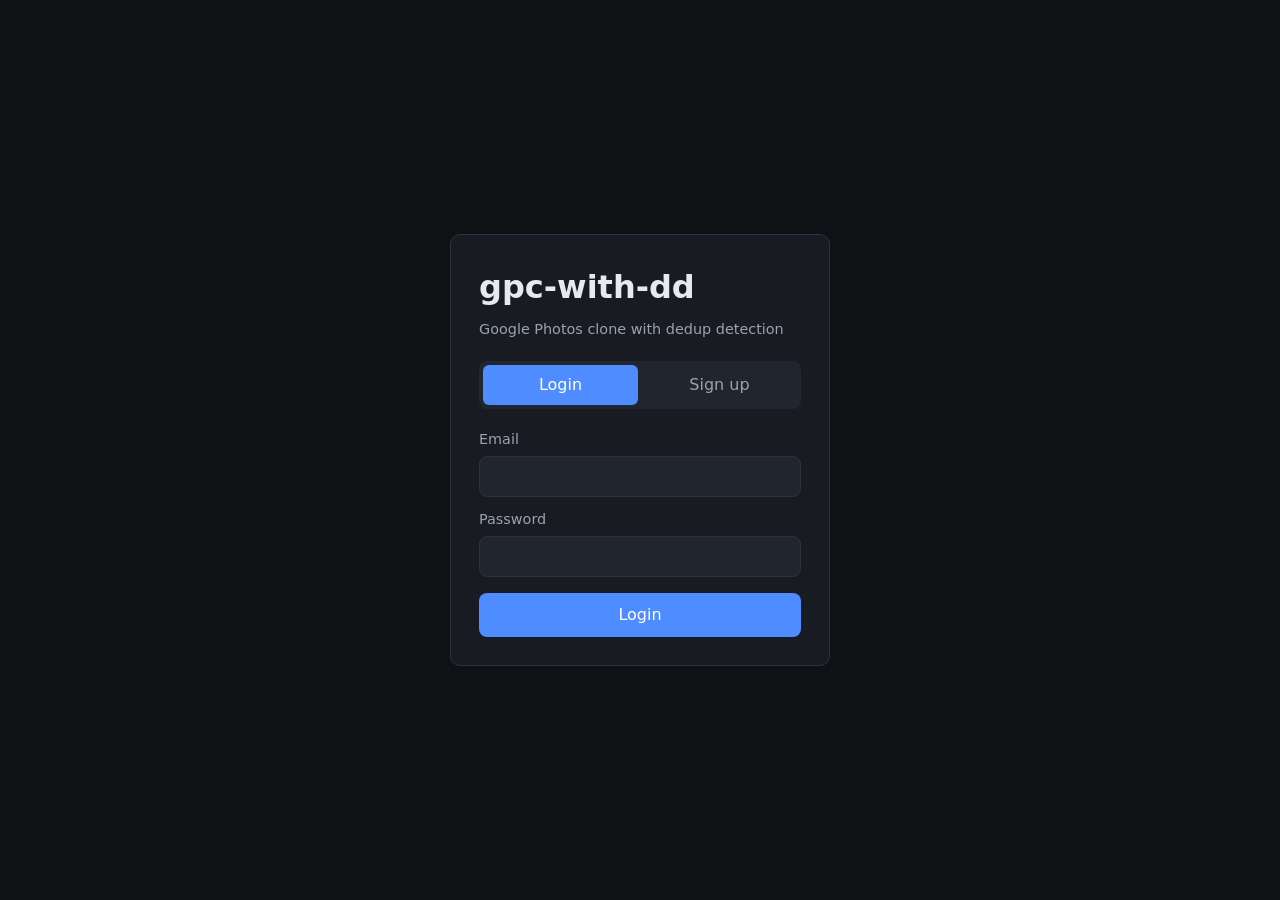
==== frontend/album.html @ 7994005e "add album feature, frontend, and untrack .env - album roles (owner/member) with migration - POST /al" ====
<!DOCTYPE html>
<html lang="en">
  <head>
    <meta charset="UTF-8" />
    <meta name="viewport" content="width=device-width, initial-scale=1.0" />
    <title>gpc-with-dd - Album</title>
    <link rel="stylesheet" href="css/styles.css" />
  </head>
  <body>
    <header class="topbar">
      <a href="albums.html" class="back">&larr; Albums</a>
      <button type="button" id="logout" class="ghost">Logout</button>
    </header>

    <main class="container">
      <p id="message" class="message" hidden></p>

      <div class="album-header">
        <h1 id="album-title">Loading&hellip;</h1>
        <span id="album-role" class="badge"></span>
      </div>

      <div id="stats" class="stats"></div>

      <section class="panel">
        <h2>Photos</h2>
        <p class="muted">Photo upload and gallery are coming soon.</p>
      </section>
    </main>

    <script type="module" src="js/album.js"></script>
  </body>
</html>
---- frontend/css/styles.css ----
:root {
  --bg: #0f1115;
  --surface: #181b22;
  --surface-2: #21252e;
  --border: #2c313c;
  --text: #e7e9ee;
  --muted: #9aa2b1;
  --primary: #4f8cff;
  --primary-hover: #3d78e6;
  --success: #2ecc71;
  --error: #ff6b6b;
  --radius: 10px;
}

* {
  box-sizing: border-box;
}

body {
  margin: 0;
  font-family: system-ui, -apple-system, "Segoe UI", Roboto, sans-serif;
  background: var(--bg);
  color: var(--text);
  line-height: 1.5;
}

h1,
h2,
h3 {
  margin: 0 0 0.5rem;
}

a {
  color: inherit;
  text-decoration: none;
}

.topbar {
  display: flex;
  align-items: center;
  justify-content: space-between;
  padding: 0.9rem 1.5rem;
  background: var(--surface);
  border-bottom: 1px solid var(--border);
  position: sticky;
  top: 0;
}

.container {
  max-width: 880px;
  margin: 0 auto;
  padding: 1.5rem;
}

.panel {
  background: var(--surface);
  border: 1px solid var(--border);
  border-radius: var(--radius);
  padding: 1.25rem;
  margin-bottom: 1.25rem;
}

.primary,
.ghost {
  font: inherit;
  cursor: pointer;
  border-radius: 8px;
  padding: 0.55rem 1rem;
  border: 1px solid transparent;
  transition: background 0.15s ease, border-color 0.15s ease;
}

.primary {
  background: var(--primary);
  color: #fff;
}

.primary:hover {
  background: var(--primary-hover);
}

.ghost {
  background: transparent;
  color: var(--text);
  border-color: var(--border);
}

.ghost:hover {
  border-color: var(--primary);
}

button:disabled {
  opacity: 0.6;
  cursor: not-allowed;
}

input {
  font: inherit;
  background: var(--surface-2);
  color: var(--text);
  border: 1px solid var(--border);
  border-radius: 8px;
  padding: 0.55rem 0.75rem;
  width: 100%;
}

input:focus {
  outline: none;
  border-color: var(--primary);
}

label {
  display: block;
  font-size: 0.9rem;
  color: var(--muted);
  margin-bottom: 0.75rem;
}

label input {
  margin-top: 0.35rem;
}

small {
  color: var(--muted);
  font-size: 0.78rem;
}

.form .primary {
  width: 100%;
  margin-top: 0.25rem;
}

.inline-form {
  display: flex;
  gap: 0.5rem;
}

.inline-form input {
  flex: 1;
}

.muted {
  color: var(--muted);
}

/* Auth page */
.auth {
  min-height: 100vh;
  display: flex;
  align-items: center;
  justify-content: center;
  padding: 1.5rem;
}

.auth .card {
  width: 100%;
  max-width: 380px;
  background: var(--surface);
  border: 1px solid var(--border);
  border-radius: var(--radius);
  padding: 1.75rem;
}

.subtitle {
  color: var(--muted);
  font-size: 0.9rem;
  margin-top: 0;
}

.tabs {
  display: flex;
  gap: 0.25rem;
  background: var(--surface-2);
  border-radius: 8px;
  padding: 0.25rem;
  margin: 1.25rem 0;
}

.tab {
  flex: 1;
  font: inherit;
  cursor: pointer;
  background: transparent;
  border: none;
  color: var(--muted);
  padding: 0.5rem;
  border-radius: 6px;
}

.tab.active {
  background: var(--primary);
  color: #fff;
}

/* Messages */
.message {
  border-radius: 8px;
  padding: 0.6rem 0.8rem;
  font-size: 0.9rem;
  margin: 0.75rem 0 0;
}

.message.error {
  background: rgba(255, 107, 107, 0.12);
  color: var(--error);
}

.message.success {
  background: rgba(46, 204, 113, 0.12);
  color: var(--success);
}

/* Album grid */
.album-grid {
  display: grid;
  grid-template-columns: repeat(auto-fill, minmax(200px, 1fr));
  gap: 0.75rem;
}

.album-card {
  display: block;
  background: var(--surface-2);
  border: 1px solid var(--border);
  border-radius: var(--radius);
  padding: 1rem;
  transition: border-color 0.15s ease, transform 0.15s ease;
}

.album-card:hover {
  border-color: var(--primary);
  transform: translateY(-2px);
}

.badge {
  display: inline-block;
  font-size: 0.72rem;
  text-transform: uppercase;
  letter-spacing: 0.04em;
  padding: 0.15rem 0.5rem;
  border-radius: 999px;
  background: var(--surface);
  border: 1px solid var(--border);
  color: var(--muted);
}

.badge.owner {
  color: #ffd479;
  border-color: #6b5a2a;
}

.badge.member {
  color: var(--primary);
  border-color: #2a4a6b;
}

.join-result {
  display: flex;
  align-items: center;
  gap: 0.6rem;
  flex-wrap: wrap;
  margin-top: 0.9rem;
  color: var(--muted);
  font-size: 0.9rem;
}

.join-result code {
  background: var(--surface-2);
  border: 1px solid var(--border);
  border-radius: 6px;
  padding: 0.3rem 0.6rem;
  font-size: 1rem;
  letter-spacing: 0.1em;
  color: var(--text);
}

/* Album detail */
.album-header {
  display: flex;
  align-items: center;
  gap: 0.75rem;
  margin-bottom: 1rem;
}

.stats {
  display: grid;
  grid-template-columns: repeat(auto-fit, minmax(120px, 1fr));
  gap: 0.75rem;
  margin-bottom: 1.25rem;
}

.stat {
  background: var(--surface);
  border: 1px solid var(--border);
  border-radius: var(--radius);
  padding: 1rem;
  display: flex;
  flex-direction: column;
}

.stat-value {
  font-size: 1.6rem;
  font-weight: 600;
}

.stat-label {
  color: var(--muted);
  font-size: 0.85rem;
}

.back {
  color: var(--muted);
}

.back:hover {
  color: var(--text);
}
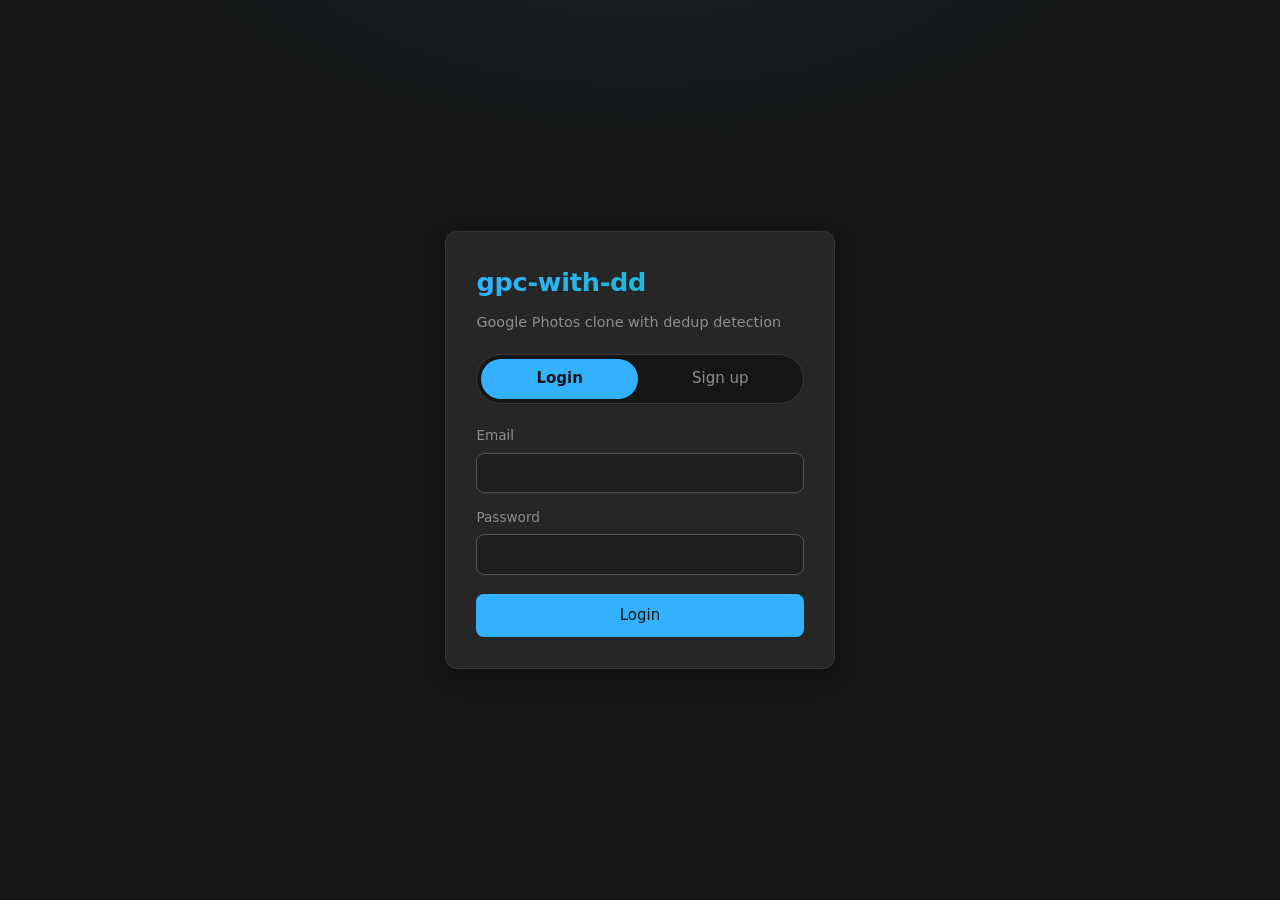
==== commit b81770d2: "added watcher script that watches api-contract and updates the frontend" ====
--- a/frontend/album.html
+++ b/frontend/album.html
@@ -3,8 +3,9 @@
   <head>
     <meta charset="UTF-8" />
     <meta name="viewport" content="width=device-width, initial-scale=1.0" />
+    <meta http-equiv="Cache-Control" content="no-store" />
     <title>gpc-with-dd - Album</title>
-    <link rel="stylesheet" href="css/styles.css" />
+    <link rel="stylesheet" href="css/styles.css?v=6" />
   </head>
   <body>
     <header class="topbar">
@@ -18,9 +19,31 @@
       <div class="album-header">
         <h1 id="album-title">Loading&hellip;</h1>
         <span id="album-role" class="badge"></span>
+        <button type="button" id="edit-album" class="ghost small-btn" hidden>
+          Edit title
+        </button>
+        <button type="button" id="delete-album" class="ghost small-btn" hidden>
+          Delete album
+        </button>
+        <button type="button" id="leave-album" class="ghost small-btn" hidden>
+          Leave album
+        </button>
       </div>
 
+      <form id="edit-form" class="edit-form" hidden>
+        <div class="inline-form">
+          <input type="text" id="edit-title" required maxlength="255" />
+          <button type="submit" class="primary">Save</button>
+          <button type="button" id="edit-cancel" class="ghost">Cancel</button>
+        </div>
+      </form>
+
       <div id="stats" class="stats"></div>
+
+      <section class="panel">
+        <h2>Members</h2>
+        <div id="member-list" class="member-list"></div>
+      </section>
 
       <section class="panel">
         <h2>Photos</h2>
@@ -28,6 +51,6 @@
       </section>
     </main>
 
-    <script type="module" src="js/album.js"></script>
+    <script type="module" src="js/album.js?v=6"></script>
   </body>
 </html>
--- a/frontend/css/styles.css
+++ b/frontend/css/styles.css
@@ -1,33 +1,122 @@
+/* ============================================================
+   gpc-with-dd — oxocarbon theme
+   Palette from nyoom-engineering/oxocarbon.nvim
+   https://github.com/nyoom-engineering/oxocarbon.nvim
+   ============================================================ */
+
 :root {
-  --bg: #0f1115;
-  --surface: #181b22;
-  --surface-2: #21252e;
-  --border: #2c313c;
-  --text: #e7e9ee;
-  --muted: #9aa2b1;
-  --primary: #4f8cff;
-  --primary-hover: #3d78e6;
-  --success: #2ecc71;
-  --error: #ff6b6b;
-  --radius: 10px;
+  color-scheme: dark;
+
+  /* oxocarbon palette */
+  --background: #161616;
+  --foreground: #f2f4f8;
+  --accent: #33b1ff;
+  --cursor: #f2f4f8;
+  --selection-bg: #41414d;
+  --selection-fg: #e1e1e6;
+
+  --color0: #161616;
+  --color1: #3ddbd9;
+  --color2: #33b1ff;
+  --color3: #ee5396;
+  --color4: #42be65;
+  --color5: #be95ff;
+  --color6: #ff7eb6;
+  --color7: #f2f4f8;
+  --color8: #525252;
+  --color9: #78a9ff;
+  --color10: #ff7eb6;
+  --color11: #be95ff;
+  --color12: #dde1e6;
+  --color13: #ffffff;
+  --color14: #82cfff;
+  --color15: #08bdba;
+
+  /* Derived surfaces (not part of the ANSI palette) */
+  --base00: var(--background);
+  --base01: #262626; /* surface        */
+  --base02: #393939; /* surface raised */
+  --base03: var(--color8); /* strong border */
+
+  /* Accent aliases */
+  --blue: var(--color2);
+  --blue-soft: var(--color9);
+  --blue-light: var(--color14);
+  --cyan: var(--color15);
+  --teal: var(--color1);
+  --magenta: var(--color3);
+  --pink: var(--color10);
+  --green: var(--color4);
+  --purple: var(--color5);
+
+  /* Semantic */
+  --bg: var(--background);
+  --surface: var(--base01);
+  --surface-2: var(--base02);
+  --input-bg: #1e1e1e;
+  --border: var(--base02);
+  --border-strong: var(--color8);
+  --text: var(--foreground);
+  --heading: var(--color13);
+  --muted: #8d8d8d;
+  --primary: var(--accent);
+  --primary-hover: var(--color14);
+  --on-primary: var(--background);
+  --success: var(--color4);
+  --error: var(--color3);
+  --info: var(--color9);
+  --focus-ring: rgba(51, 177, 255, 0.45);
+
+  --radius: 12px;
+  --radius-sm: 8px;
+  --shadow: 0 8px 24px rgba(0, 0, 0, 0.35);
+  --glow: 0 0 0 1px rgba(51, 177, 255, 0.35), 0 6px 22px rgba(51, 177, 255, 0.12);
 }
 
 * {
   box-sizing: border-box;
 }
 
+html {
+  scrollbar-color: var(--base03) var(--base00);
+}
+
 body {
   margin: 0;
+  min-height: 100vh;
   font-family: system-ui, -apple-system, "Segoe UI", Roboto, sans-serif;
-  background: var(--bg);
+  font-size: 15px;
   color: var(--text);
-  line-height: 1.5;
+  background:
+    radial-gradient(
+      1100px 520px at 50% -10%,
+      rgba(51, 177, 255, 0.06),
+      transparent 60%
+    ),
+    var(--bg);
+  line-height: 1.55;
+  -webkit-font-smoothing: antialiased;
 }
 
 h1,
 h2,
 h3 {
   margin: 0 0 0.5rem;
+  color: var(--heading);
+  font-weight: 600;
+  letter-spacing: -0.01em;
+}
+
+h1 {
+  font-size: 1.6rem;
+}
+
+h2 {
+  font-size: 1.05rem;
+  text-transform: uppercase;
+  letter-spacing: 0.08em;
+  color: var(--muted);
+  font-weight: 600;
 }
 
 a {
@@ -35,89 +124,165 @@
   text-decoration: none;
 }
 
+::selection {
+  background: var(--selection-bg);
+  color: var(--selection-fg);
+}
+
+:focus-visible {
+  outline: 2px solid var(--primary);
+  outline-offset: 2px;
+}
+
+/* Scrollbars (WebKit) */
+::-webkit-scrollbar {
+  width: 10px;
+  height: 10px;
+}
+
+::-webkit-scrollbar-track {
+  background: var(--base00);
+}
+
+::-webkit-scrollbar-thumb {
+  background: var(--base03);
+  border-radius: 999px;
+  border: 2px solid var(--base00);
+}
+
+::-webkit-scrollbar-thumb:hover {
+  background: var(--muted);
+}
+
+/* ---------- Layout ---------- */
+
 .topbar {
   display: flex;
   align-items: center;
   justify-content: space-between;
-  padding: 0.9rem 1.5rem;
-  background: var(--surface);
+  gap: 1rem;
+  padding: 0.85rem 1.5rem;
+  background: rgba(22, 22, 22, 0.82);
+  backdrop-filter: blur(10px);
   border-bottom: 1px solid var(--border);
   position: sticky;
   top: 0;
+  z-index: 10;
+}
+
+.topbar strong {
+  display: inline-flex;
+  align-items: center;
+  gap: 0.55rem;
+  font-size: 1rem;
+  letter-spacing: 0.02em;
+  color: var(--heading);
+}
+
+.topbar strong::before {
+  content: "";
+  width: 9px;
+  height: 9px;
+  border-radius: 2px;
+  background: var(--blue);
+  box-shadow: 0 0 10px rgba(51, 177, 255, 0.7);
 }
 
 .container {
   max-width: 880px;
   margin: 0 auto;
-  padding: 1.5rem;
+  padding: 1.75rem 1.5rem 3rem;
 }
 
 .panel {
   background: var(--surface);
   border: 1px solid var(--border);
   border-radius: var(--radius);
-  padding: 1.25rem;
+  padding: 1.35rem;
   margin-bottom: 1.25rem;
 }
+
+/* ---------- Controls ---------- */
 
 .primary,
 .ghost {
   font: inherit;
   cursor: pointer;
-  border-radius: 8px;
-  padding: 0.55rem 1rem;
+  border-radius: var(--radius-sm);
+  padding: 0.55rem 1.05rem;
   border: 1px solid transparent;
-  transition: background 0.15s ease, border-color 0.15s ease;
+  font-weight: 500;
+  transition:
+    background 0.15s ease,
+    border-color 0.15s ease,
+    color 0.15s ease,
+    box-shadow 0.15s ease,
+    transform 0.05s ease;
 }
 
 .primary {
   background: var(--primary);
-  color: #fff;
+  color: var(--on-primary);
 }
 
 .primary:hover {
   background: var(--primary-hover);
+  box-shadow: 0 0 18px rgba(51, 177, 255, 0.35);
+}
+
+.primary:active {
+  transform: translateY(1px);
 }
 
 .ghost {
   background: transparent;
   color: var(--text);
-  border-color: var(--border);
+  border-color: var(--border-strong);
 }
 
 .ghost:hover {
   border-color: var(--primary);
+  color: var(--primary);
 }
 
 button:disabled {
-  opacity: 0.6;
+  opacity: 0.5;
   cursor: not-allowed;
+  box-shadow: none;
 }
 
 input {
   font: inherit;
-  background: var(--surface-2);
+  background: var(--input-bg);
   color: var(--text);
-  border: 1px solid var(--border);
-  border-radius: 8px;
-  padding: 0.55rem 0.75rem;
+  border: 1px solid var(--border-strong);
+  border-radius: var(--radius-sm);
+  padding: 0.55rem 0.8rem;
   width: 100%;
+  transition:
+    border-color 0.15s ease,
+    box-shadow 0.15s ease;
+}
+
+input::placeholder {
+  color: var(--muted);
 }
 
 input:focus {
   outline: none;
   border-color: var(--primary);
+  box-shadow: 0 0 0 3px var(--focus-ring);
 }
 
 label {
   display: block;
-  font-size: 0.9rem;
-  color: var(--muted);
-  margin-bottom: 0.75rem;
+  font-size: 0.85rem;
+  color: var(--muted);
+  margin-bottom: 0.85rem;
 }
 
 label input {
-  margin-top: 0.35rem;
+  margin-top: 0.4rem;
 }
 
 small {
@@ -127,7 +292,7 @@
 
 .form .primary {
   width: 100%;
-  margin-top: 0.25rem;
+  margin-top: 0.35rem;
 }
 
 .inline-form {
@@ -143,7 +308,8 @@
   color: var(--muted);
 }
 
-/* Auth page */
+/* ---------- Auth page ---------- */
+
 .auth {
   min-height: 100vh;
   display: flex;
@@ -154,11 +320,19 @@
 
 .auth .card {
   width: 100%;
-  max-width: 380px;
+  max-width: 390px;
   background: var(--surface);
   border: 1px solid var(--border);
   border-radius: var(--radius);
-  padding: 1.75rem;
+  padding: 1.9rem;
+  box-shadow: var(--shadow);
+}
+
+.auth .card h1 {
+  background: linear-gradient(90deg, var(--blue), var(--cyan));
+  -webkit-background-clip: text;
+  background-clip: text;
+  color: transparent;
 }
 
 .subtitle {
@@ -170,10 +344,11 @@
 .tabs {
   display: flex;
   gap: 0.25rem;
-  background: var(--surface-2);
-  border-radius: 8px;
+  background: var(--base00);
+  border: 1px solid var(--border);
+  border-radius: 999px;
   padding: 0.25rem;
-  margin: 1.25rem 0;
+  margin: 1.35rem 0;
 }
 
 .tab {
@@ -184,37 +359,50 @@
   border: none;
   color: var(--muted);
   padding: 0.5rem;
-  border-radius: 6px;
+  border-radius: 999px;
+  transition:
+    background 0.15s ease,
+    color 0.15s ease;
+}
+
+.tab:hover {
+  color: var(--text);
 }
 
 .tab.active {
   background: var(--primary);
-  color: #fff;
-}
-
-/* Messages */
+  color: var(--on-primary);
+  font-weight: 600;
+}
+
+/* ---------- Messages ---------- */
+
 .message {
-  border-radius: 8px;
-  padding: 0.6rem 0.8rem;
+  border-radius: var(--radius-sm);
+  padding: 0.65rem 0.85rem;
   font-size: 0.9rem;
-  margin: 0.75rem 0 0;
+  margin: 0 0 1rem;
+  border: 1px solid transparent;
 }
 
 .message.error {
-  background: rgba(255, 107, 107, 0.12);
+  background: rgba(238, 83, 150, 0.12);
+  border-color: rgba(238, 83, 150, 0.4);
   color: var(--error);
 }
 
 .message.success {
-  background: rgba(46, 204, 113, 0.12);
+  background: rgba(66, 190, 101, 0.12);
+  border-color: rgba(66, 190, 101, 0.4);
   color: var(--success);
 }
 
-/* Album grid */
+/* ---------- Album grid ---------- */
+
 .album-grid {
   display: grid;
-  grid-template-columns: repeat(auto-fill, minmax(200px, 1fr));
-  gap: 0.75rem;
+  grid-template-columns: repeat(auto-fill, minmax(210px, 1fr));
+  gap: 0.85rem;
 }
 
 .album-card {
@@ -222,69 +410,89 @@
   background: var(--surface-2);
   border: 1px solid var(--border);
   border-radius: var(--radius);
-  padding: 1rem;
-  transition: border-color 0.15s ease, transform 0.15s ease;
+  padding: 1.1rem;
+  transition:
+    border-color 0.15s ease,
+    transform 0.15s ease,
+    box-shadow 0.15s ease;
 }
 
 .album-card:hover {
   border-color: var(--primary);
   transform: translateY(-2px);
+  box-shadow: var(--glow);
+}
+
+.album-card h3 {
+  color: var(--heading);
+  margin-bottom: 0.65rem;
 }
 
 .badge {
   display: inline-block;
-  font-size: 0.72rem;
+  font-size: 0.68rem;
+  font-weight: 600;
   text-transform: uppercase;
-  letter-spacing: 0.04em;
-  padding: 0.15rem 0.5rem;
+  letter-spacing: 0.08em;
+  padding: 0.18rem 0.6rem;
   border-radius: 999px;
-  background: var(--surface);
-  border: 1px solid var(--border);
+  background: var(--base00);
+  border: 1px solid var(--border-strong);
   color: var(--muted);
 }
 
 .badge.owner {
-  color: #ffd479;
-  border-color: #6b5a2a;
+  color: var(--purple);
+  background: rgba(190, 149, 255, 0.1);
+  border-color: rgba(190, 149, 255, 0.45);
 }
 
 .badge.member {
-  color: var(--primary);
-  border-color: #2a4a6b;
-}
+  color: var(--blue);
+  background: rgba(51, 177, 255, 0.1);
+  border-color: rgba(51, 177, 255, 0.45);
+}
+
+/* ---------- Join code ---------- */
 
 .join-result {
   display: flex;
   align-items: center;
   gap: 0.6rem;
   flex-wrap: wrap;
-  margin-top: 0.9rem;
+  margin-top: 1rem;
   color: var(--muted);
   font-size: 0.9rem;
 }
 
 .join-result code {
-  background: var(--surface-2);
-  border: 1px solid var(--border);
-  border-radius: 6px;
-  padding: 0.3rem 0.6rem;
+  font-family: ui-monospace, "SFMono-Regular", "JetBrains Mono", Menlo, monospace;
+  background: var(--base00);
+  border: 1px solid var(--border-strong);
+  border-radius: var(--radius-sm);
+  padding: 0.3rem 0.7rem;
   font-size: 1rem;
-  letter-spacing: 0.1em;
-  color: var(--text);
-}
-
-/* Album detail */
+  letter-spacing: 0.16em;
+  color: var(--teal);
+}
+
+/* ---------- Album detail ---------- */
+
 .album-header {
   display: flex;
   align-items: center;
   gap: 0.75rem;
-  margin-bottom: 1rem;
+  margin-bottom: 1.1rem;
+}
+
+.edit-form {
+  margin-bottom: 1.25rem;
 }
 
 .stats {
   display: grid;
   grid-template-columns: repeat(auto-fit, minmax(120px, 1fr));
-  gap: 0.75rem;
+  gap: 0.85rem;
   margin-bottom: 1.25rem;
 }
 
@@ -292,25 +500,75 @@
   background: var(--surface);
   border: 1px solid var(--border);
   border-radius: var(--radius);
-  padding: 1rem;
+  padding: 1rem 1.1rem;
   display: flex;
   flex-direction: column;
+  gap: 0.15rem;
 }
 
 .stat-value {
-  font-size: 1.6rem;
+  font-size: 1.7rem;
   font-weight: 600;
+  color: var(--blue);
+  font-variant-numeric: tabular-nums;
+  line-height: 1.1;
 }
 
 .stat-label {
   color: var(--muted);
-  font-size: 0.85rem;
+  font-size: 0.8rem;
+  text-transform: uppercase;
+  letter-spacing: 0.06em;
 }
 
 .back {
   color: var(--muted);
+  transition: color 0.15s ease;
 }
 
 .back:hover {
-  color: var(--text);
-}
+  color: var(--primary);
+}
+
+/* ---------- Members ---------- */
+
+.member-list {
+  display: flex;
+  flex-direction: column;
+}
+
+.member-row {
+  display: flex;
+  align-items: center;
+  gap: 0.75rem;
+  flex-wrap: wrap;
+  padding: 0.65rem 0;
+  border-bottom: 1px solid var(--border);
+}
+
+.member-row:last-child {
+  border-bottom: none;
+}
+
+.member-name {
+  flex: 1;
+  font-weight: 500;
+  color: var(--heading);
+}
+
+.member-joined {
+  font-size: 0.82rem;
+}
+
+.small-btn {
+  padding: 0.3rem 0.7rem;
+  font-size: 0.8rem;
+}
+
+/* ---------- Reduced motion ---------- */
+
+@media (prefers-reduced-motion: reduce) {
+  * {
+    transition: none !important;
+  }
+}
